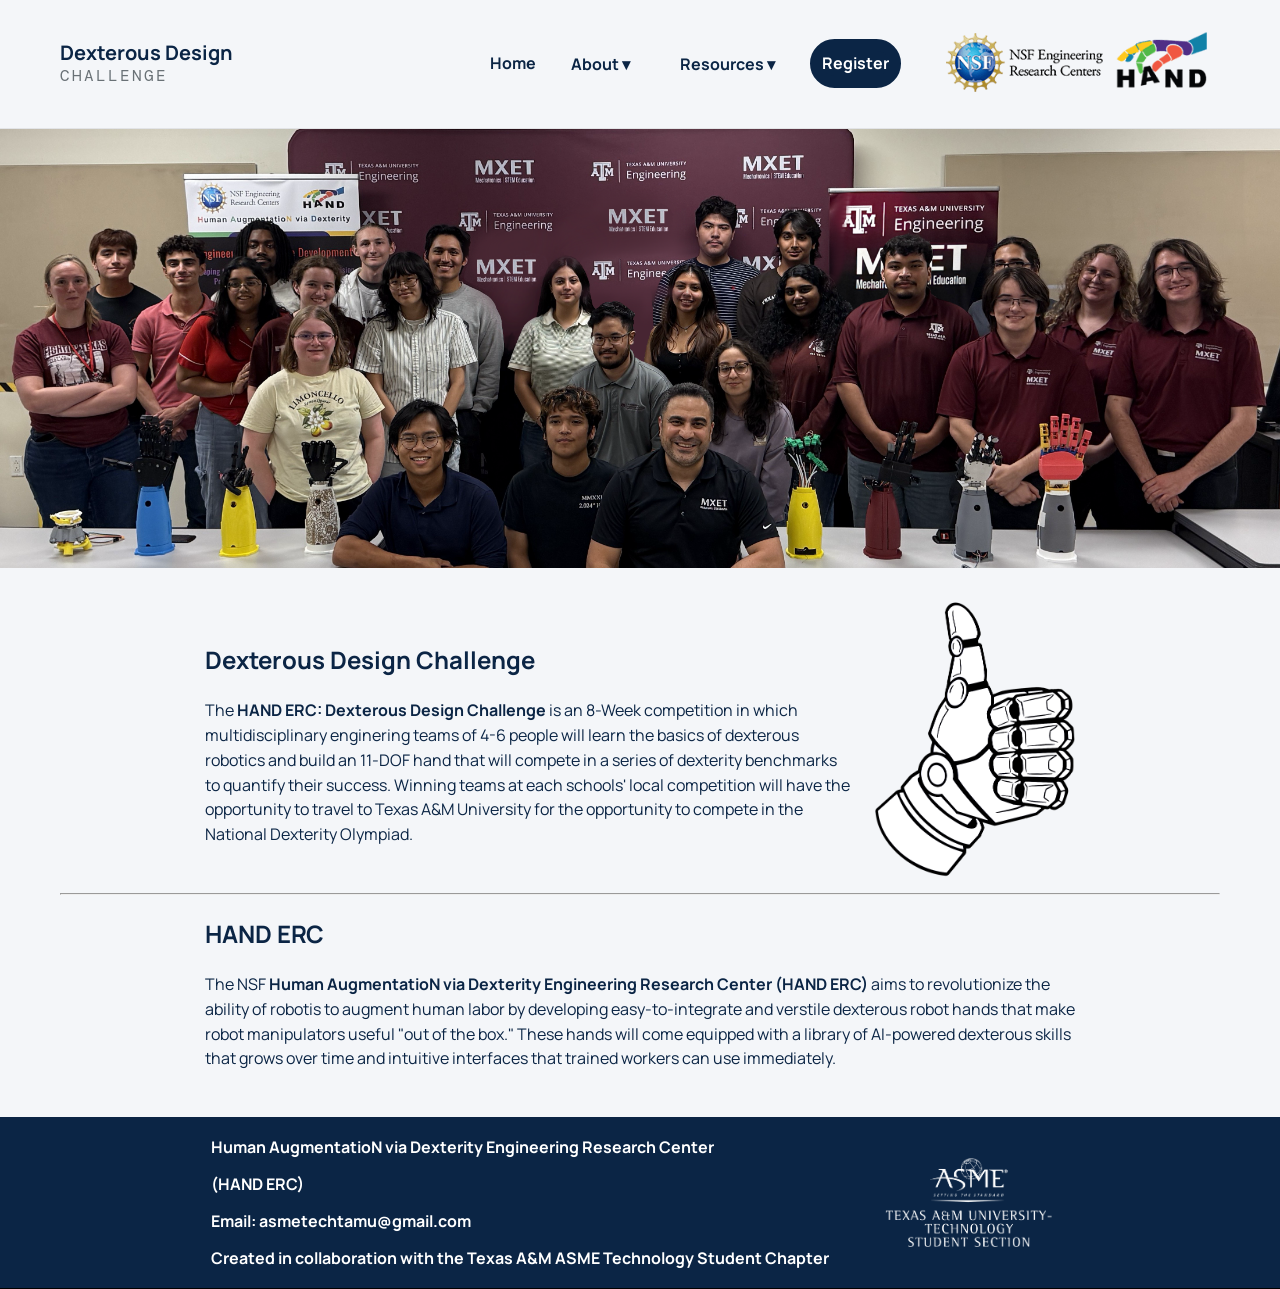
==== index.html @ 0e595036 "firstcommit" ====
<!DOCTYPE html>
<html lang="en">
<head>
  <meta charset="UTF-8">
  <meta name="viewport" content="width=device-width, initial-scale=1.0">
  <meta name="description" content="Dexterous Design Challenge — a hands-on engineering competition introducing students to dexterous robotics.">
  <title>Dexterous Design Challenge</title>
  <link rel="stylesheet" href="styles.css">
</head>
<body>
  <header class="site-header">
    <br/>
    <div class="container nav-wrap">
      <a class="brand" href="index.html" aria-label="Dexterous Design Challenge home">
        <span><strong>Dexterous Design</strong><small>CHALLENGE</small></span>
      </a>
      <div class="side-by-side">
        <button class="menu-toggle" aria-label="Open menu">☰</button>
        <nav class="nav">
          <a href="index.html">Home</a>
          <div class="dropdown">
            <button class="dropbtn">About ▾</button>
            <div class="dropdown-content">
                <a href="pastresults.html">Past Competition Results</a>
                <a href="staff.html">Staff</a>
            </div>
          </div>
          <div class="dropdown">
            <button class="dropbtn">Resources ▾</button>
            <div class="dropdown-content">
                <a href="rulesandguidebook.html">Rules and Guidebook</a>
                <a href="FAQ.html">FAQ</a>
                <a href="pastdesigns.html">Past Designs</a>
                <div class="sub-dropdown">
                  <button class="dropbtn">Modules ▸</button>
                  <div class="sub-dropdown-content">
                      <a href="index.html">Gantt Charts & Project Management</a>
                      <a href="index.html">Dexterous Robotics</a>
                      <a href="index.html">3D CAD Design Using Onshape</a>
                      <a href="index.html">Volume Creating Features</a>
                      <a href="index.html">Introduction to Assemblies</a>
                      <a href="index.html">Design of a Finger</a>
                      <a href="index.html">Mechanical Drawings & 3D Printing</a>
                      <a href="module08.html">Arduino & C++</a>
                      <a href="index.html">Kit Specific Programming</a>
                  </div>
                </div>
            </div>
          </div>
          <a class="nav-but" href="https://www.youtube.com/watch?v=dQw4w9WgXcQ" target="_blank">Register</a>
        </nav>
        <a class="header-logo" href="https://hand-erc.org/" target="_blank"><img height=100 src="HAND NSF Logo.png"></imgsrc> </a>
      </div>
    </div>
    <br/>
  </header>

  <main>
    <section>
        <img width=100% src="DDCCeremony.JPG">
    </section>
    <br/>
    <section class="container">
      <div class="image-text-row">
        <div>
          <h2>Dexterous Design Challenge</h2>
          <p>
            The <b>HAND ERC: Dexterous Design Challenge</b> is an 8-Week competition in which multidisciplinary enginering teams of 4-6 people will learn the basics of dexterous robotics and build an 11-DOF hand that will compete in a series of dexterity benchmarks to quantify their success. Winning teams at each schools' local competition will have the opportunity to travel to Texas A&M University for the opportunity to compete in the National Dexterity Olympiad.
          </p>  
        </div>
        <div>
          <img width=200 src="DDCLogo.png"/>
        </div>
      </div>
      <hr/>
        <div class="center-text">
          <h2>HAND ERC</h2>
          <p>
            The NSF <b>Human AugmentatioN via Dexterity Engineering Research Center (HAND ERC)</b> aims to revolutionize the ability of robotis to augment human labor by developing easy-to-integrate and verstile dexterous robot hands that make robot manipulators useful "out of the box." These hands will come equipped with a library of AI-powered dexterous skills that grows over time and intuitive interfaces that trained workers can use immediately.
          </p>  
        </div>
    </section>
  </main>

  <footer class="site-footer">
    <div class="container side-by-side">
      <div>
        <h4>Human AugmentatioN via Dexterity Engineering Research Center</h4>
        <h4>(HAND ERC)</h4>
        <h4>Email: asmetechtamu@gmail.com</h4>
        <h4>Created in collaboration with the Texas A&M ASME Technology Student Chapter</h4>
      </div>
      <img class="footer-logo" width=200px src="ASMETAMUT_Logo.png"/>
    </div>
  </footer>
</body>
---- styles.css ----
@import url('https://fonts.googleapis.com/css2?family=DM+Mono:wght@400;500&family=Manrope:wght@400;500;600;700;800&display=swap');

/* CSS Variables */
:root { --ink: #0b2545; --muted: #697176; --paper: #f4f6f9; --card: #fff; --line: #dde2e8; --accent: #0b2545; --dark: #111516; --dark2: #1a2022; --radius: 18px; }

/* Global Styles */
* { box-sizing: border-box; }
html { scroll-behavior: smooth; }
body { margin: 0; background: var(--paper); color: var(--ink); font-family: Manrope, Arial, sans-serif; line-height: 1.55; }
a { color: inherit; text-decoration: none; }

/* Layout Utilities */
.container { width: min(1160px, calc(100% - 100px)); margin: auto; }
.centered { text-align: center; }
.center-text { width: 75%; margin: auto; }
.border { border: 2px solid var(--ink); border-radius: 5px; }
.module-border { border: 2px solid var(--ink); }
.embedded { width: 100%; aspect-ratio: 16 / 9; }
.side-by-side { display: flex; align-items: center; justify-content: center; gap: 40px; }
.side-by-side p { width: 450px; }
.closer { line-height: 0.5; }

/* Header and Navigation */
.site-header { position: sticky; top: 0; z-index: 20; background: rgba(244, 246, 249, 0.94); backdrop-filter: blur(14px); border-bottom: 1px solid rgba(16, 19, 22, 0.08); }
.nav-wrap { display: flex; align-items: center; justify-content: space-between; height: 78px; }
.nav { display: flex; align-items: center; gap: 20px; color: var(--ink); font-size: 16px; font-weight: 700; }
.nav-but { background: var(--ink); color: white; border: 12px solid var(--ink); border-radius: 30px; }
.menu-toggle { display: none; background: none; border: 0; font-size: 25px; }

/* Brand */
.brand { display: flex; align-items: center; gap: 10px; }
.brand strong, .brand small { display: block; line-height: 1; }
.brand strong { font-size: 20px; }
.brand small { margin-top: 5px; color: var(--muted); font-family: "DM Mono", monospace; font-size: 16px; letter-spacing: 2px; }

/* Dropdown Navigation */
.dropdown { position: relative; display: inline-block; }
.dropbtn { display: flex; padding: 15px; background: none; border: none; color: var(--ink); font-family: inherit; font-size: inherit; font-weight: 700; cursor: pointer; }
.dropdown-content, .sub-dropdown-content { display: none; position: absolute; min-width: 180px; background: white; box-shadow: 0 8px 16px rgba(0, 0, 0, 0.2); border-top: 3px solid var(--ink); }
.dropdown-content { z-index: 1000; }
.dropdown-content a, .sub-dropdown-content a { display: block; padding: 12px 16px; color: var(--ink); text-decoration: none; white-space: nowrap; }
.dropdown-content a:hover, .sub-dropdown-content a:hover { background: #f1f1f1; }
.dropdown:hover .dropdown-content { display: block; }

/* Nested Dropdown */
.sub-dropdown { position: relative; }
.sub-dropdown-content { top: 0; left: 100%; z-index: 1001; }
.sub-dropdown:hover .sub-dropdown-content { display: block; }

/* Footer */
.site-footer { background-color: var(--ink); color: white; border-top: 30px solid var(--paper); border-bottom: 1px solid black; font-weight: 200; line-height: 1; }
.footer-logo { top: 0; right: 10px; }

/* PDF Viewer */
.pdf-container { width: 100%; height: 100vh; min-height: 450px; max-height: 900px; margin: 20px 0; }
.pdf-container iframe { display: block; width: 100%; height: 100%; border: 1px solid #ddd; border-radius: 8px; }

/* Resource Grids */
.resource-grid-2, .resource-grid-3 { display: grid; width: 100%; gap: 24px; }
.resource-grid-2 { grid-template-columns: repeat(2, minmax(0, 1fr)); }
.resource-grid-3 { grid-template-columns: repeat(3, minmax(0, 1fr)); }
.resource-card { min-width: 0; padding: 20px;}

.image-text-row {width:75%;display: flex;align-items: center;gap: 24px;margin-bottom: 30px;margin:auto}
.image-text-image {flex: 0 0 500px;display: flex;justify-content: center;align-items: center;}
.image-text-image img {display: block;width: 100%;max-height: 180px;object-fit: contain;}
.image-text-content {flex: 1;min-width: 0;}

/* Tablets and Smaller Laptops */
@media (max-width: 1100px) {
    .resource-grid-2, .resource-grid-3 { grid-template-columns: 1fr; }
}

/* Navigation and Layout Adjustments */
@media (max-width: 1000px) {
    .header-logo, .nav { display: none; }
    .center-text { width: 80%; }
    .menu-toggle { display: block; }
    .hero { padding-top: 65px; }
    .hero-grid, .challenge-grid, .register-grid { grid-template-columns: 1fr; }
    .hero-art { min-height: 390px; }
    .cards.three, .winner-grid { grid-template-columns: 1fr; }
    .timeline { grid-template-columns: 1fr 1fr; }
    .resource-grid { grid-template-columns: 1fr; }
    .footer-grid { grid-template-columns: 1fr 1fr; }
    .register-grid { gap: 35px; }
    .hero h1 { letter-spacing: -2.5px; }
    .hero-stats { gap: 20px; }
    .module { grid-template-columns: 45px 1fr; }
    .module-arrow { display: none; }
    .image-text-row {width:80%;flex-direction: column;align-items: center;gap: 12px;}
    .image-text-image {flex-basis: auto;width: 100%;}
    .image-text-image img {max-height: 180px;}
}

/* Phones */
@media (max-width: 600px) {
    .resource-card { padding: 16px; }
}
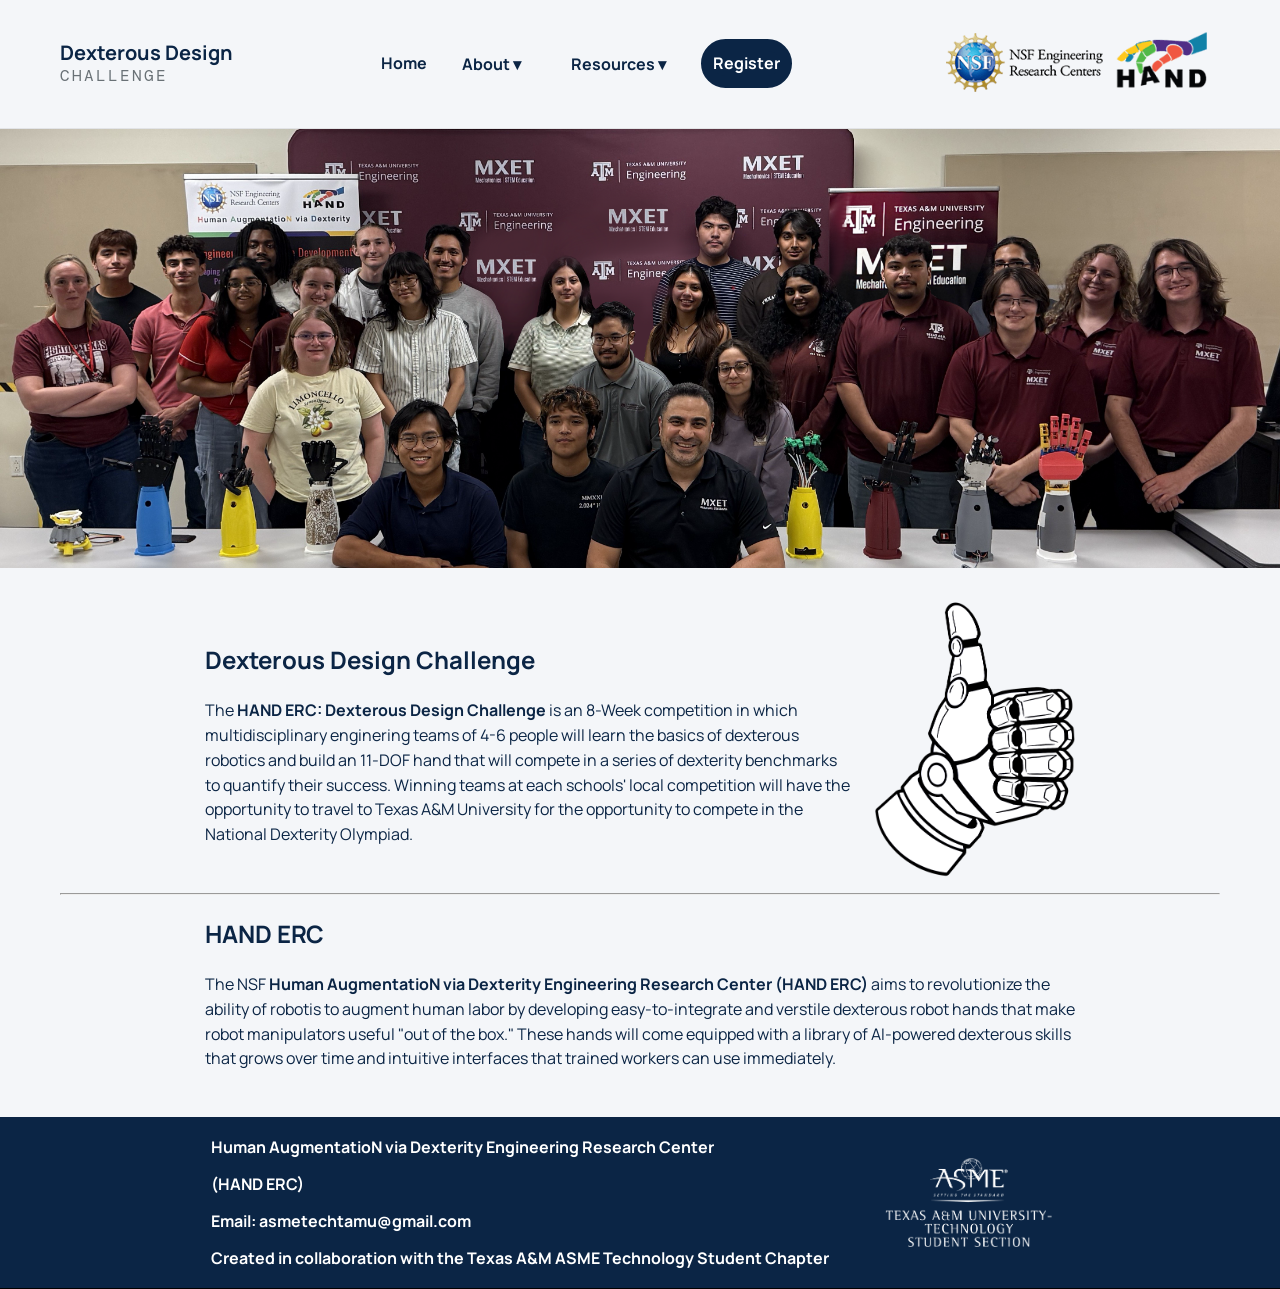
==== commit 4f92fb6b: "secondcommit" ====
--- a/index.html
+++ b/index.html
@@ -14,43 +14,41 @@
       <a class="brand" href="index.html" aria-label="Dexterous Design Challenge home">
         <span><strong>Dexterous Design</strong><small>CHALLENGE</small></span>
       </a>
-      <div class="side-by-side">
-        <button class="menu-toggle" aria-label="Open menu">☰</button>
-        <nav class="nav">
-          <a href="index.html">Home</a>
-          <div class="dropdown">
-            <button class="dropbtn">About ▾</button>
-            <div class="dropdown-content">
-                <a href="pastresults.html">Past Competition Results</a>
-                <a href="staff.html">Staff</a>
-            </div>
+      <button class="menu-toggle" aria-label="Open menu">☰</button>
+      <nav class="nav">
+        <a href="index.html">Home</a>
+        <div class="dropdown">
+          <button class="dropbtn">About ▾</button>
+          <div class="dropdown-content">
+              <a href="pastresults.html">Past Competition Results</a>
+              <a href="staff.html">Staff</a>
           </div>
-          <div class="dropdown">
-            <button class="dropbtn">Resources ▾</button>
-            <div class="dropdown-content">
-                <a href="rulesandguidebook.html">Rules and Guidebook</a>
-                <a href="FAQ.html">FAQ</a>
-                <a href="pastdesigns.html">Past Designs</a>
-                <div class="sub-dropdown">
-                  <button class="dropbtn">Modules ▸</button>
-                  <div class="sub-dropdown-content">
-                      <a href="index.html">Gantt Charts & Project Management</a>
-                      <a href="index.html">Dexterous Robotics</a>
-                      <a href="index.html">3D CAD Design Using Onshape</a>
-                      <a href="index.html">Volume Creating Features</a>
-                      <a href="index.html">Introduction to Assemblies</a>
-                      <a href="index.html">Design of a Finger</a>
-                      <a href="index.html">Mechanical Drawings & 3D Printing</a>
-                      <a href="module08.html">Arduino & C++</a>
-                      <a href="index.html">Kit Specific Programming</a>
-                  </div>
+        </div>
+        <div class="dropdown">
+          <button class="dropbtn">Resources ▾</button>
+          <div class="dropdown-content">
+              <a href="rulesandguidebook.html">Rules and Guidebook</a>
+              <a href="FAQ.html">FAQ</a>
+              <a href="pastdesigns.html">Past Designs</a>
+              <div class="sub-dropdown">
+                <button class="dropbtn">Modules ▸</button>
+                <div class="sub-dropdown-content">
+                    <a href="index.html">Gantt Charts & Project Management</a>
+                    <a href="index.html">Dexterous Robotics</a>
+                    <a href="index.html">3D CAD Design Using Onshape</a>
+                    <a href="index.html">Volume Creating Features</a>
+                    <a href="index.html">Introduction to Assemblies</a>
+                    <a href="index.html">Design of a Finger</a>
+                    <a href="index.html">Mechanical Drawings & 3D Printing</a>
+                    <a href="module08.html">Arduino & C++</a>
+                    <a href="index.html">Kit Specific Programming</a>
                 </div>
-            </div>
+              </div>
           </div>
-          <a class="nav-but" href="https://www.youtube.com/watch?v=dQw4w9WgXcQ" target="_blank">Register</a>
-        </nav>
-        <a class="header-logo" href="https://hand-erc.org/" target="_blank"><img height=100 src="HAND NSF Logo.png"></imgsrc> </a>
-      </div>
+        </div>
+        <a class="nav-but" href="https://www.youtube.com/watch?v=dQw4w9WgXcQ" target="_blank">Register</a>
+      </nav>
+      <a class="header-logo" href="https://hand-erc.org/" target="_blank"><img height=100 src="HAND NSF Logo.png"></imgsrc> </a>
     </div>
     <br/>
   </header>
@@ -93,4 +91,5 @@
       <img class="footer-logo" width=200px src="ASMETAMUT_Logo.png"/>
     </div>
   </footer>
+  <script src="script.js"></script>
 </body>
--- a/styles.css
+++ b/styles.css
@@ -70,7 +70,141 @@
 @media (max-width: 1100px) {
     .resource-grid-2, .resource-grid-3 { grid-template-columns: 1fr; }
 }
-
+@media (max-width: 1000px) {
+    .nav-wrap {
+        position: relative;
+        flex-wrap: wrap;
+        height: auto;
+        min-height: 78px;
+        padding: 10px 0;
+    }
+
+    .menu-toggle {
+        display: block;
+        cursor: pointer;
+        color: var(--ink);
+        font-size: 28px;
+        padding: 8px 12px;
+    }
+
+    .nav {
+        display: none;
+        flex-direction: column;
+        align-items: stretch;
+        gap: 0;
+        width: 100%;
+        padding: 10px 0;
+        font-size: 16px;
+    }
+
+    /* JavaScript adds this class when the menu is opened */
+    .nav.active {
+        display: flex;
+    }
+
+    .nav > a {
+        display: block;
+        padding: 12px 16px;
+    }
+
+    .nav .nav-but {
+        align-self: flex-start;
+        margin: 8px 12px;
+    }
+
+    /* Dropdowns expand inside the mobile menu */
+    .dropdown {
+        display: block;
+        width: 100%;
+    }
+
+    .dropbtn {
+        width: 100%;
+        justify-content: space-between;
+        text-align: left;
+    }
+
+    .dropdown-content,
+    .sub-dropdown-content {
+        position: static;
+        display: none;
+        width: 100%;
+        min-width: 0;
+        box-shadow: none;
+        border-top: none;
+        padding-left: 16px;
+    }
+
+    .dropdown.open > .dropdown-content,
+    .sub-dropdown.open > .sub-dropdown-content {
+        display: block;
+    }
+
+    .dropdown:hover .dropdown-content,
+    .sub-dropdown:hover .sub-dropdown-content {
+        /* Prevent hover from controlling mobile dropdowns */
+        display: none;
+    }
+
+    .nav img {
+        display: block;
+        width: 160px;
+        height: auto;
+        margin: 10px 16px;
+    }
+
+    /* Your existing responsive page layouts */
+    .hero {
+        padding-top: 65px;
+    }
+
+    .hero-grid,
+    .challenge-grid,
+    .register-grid {
+        grid-template-columns: 1fr;
+    }
+
+    .hero-art {
+        min-height: 390px;
+    }
+
+    .cards.three,
+    .winner-grid {
+        grid-template-columns: 1fr;
+    }
+
+    .timeline {
+        grid-template-columns: 1fr 1fr;
+    }
+
+    .resource-grid {
+        grid-template-columns: 1fr;
+    }
+
+    .footer-grid {
+        grid-template-columns: 1fr 1fr;
+    }
+
+    .register-grid {
+        gap: 35px;
+    }
+
+    .hero h1 {
+        letter-spacing: -2.5px;
+    }
+
+    .hero-stats {
+        gap: 20px;
+    }
+
+    .module {
+        grid-template-columns: 45px 1fr;
+    }
+
+    .module-arrow {
+        display: none;
+    }
+}
 /* Navigation and Layout Adjustments */
 @media (max-width: 1000px) {
     .header-logo, .nav { display: none; }
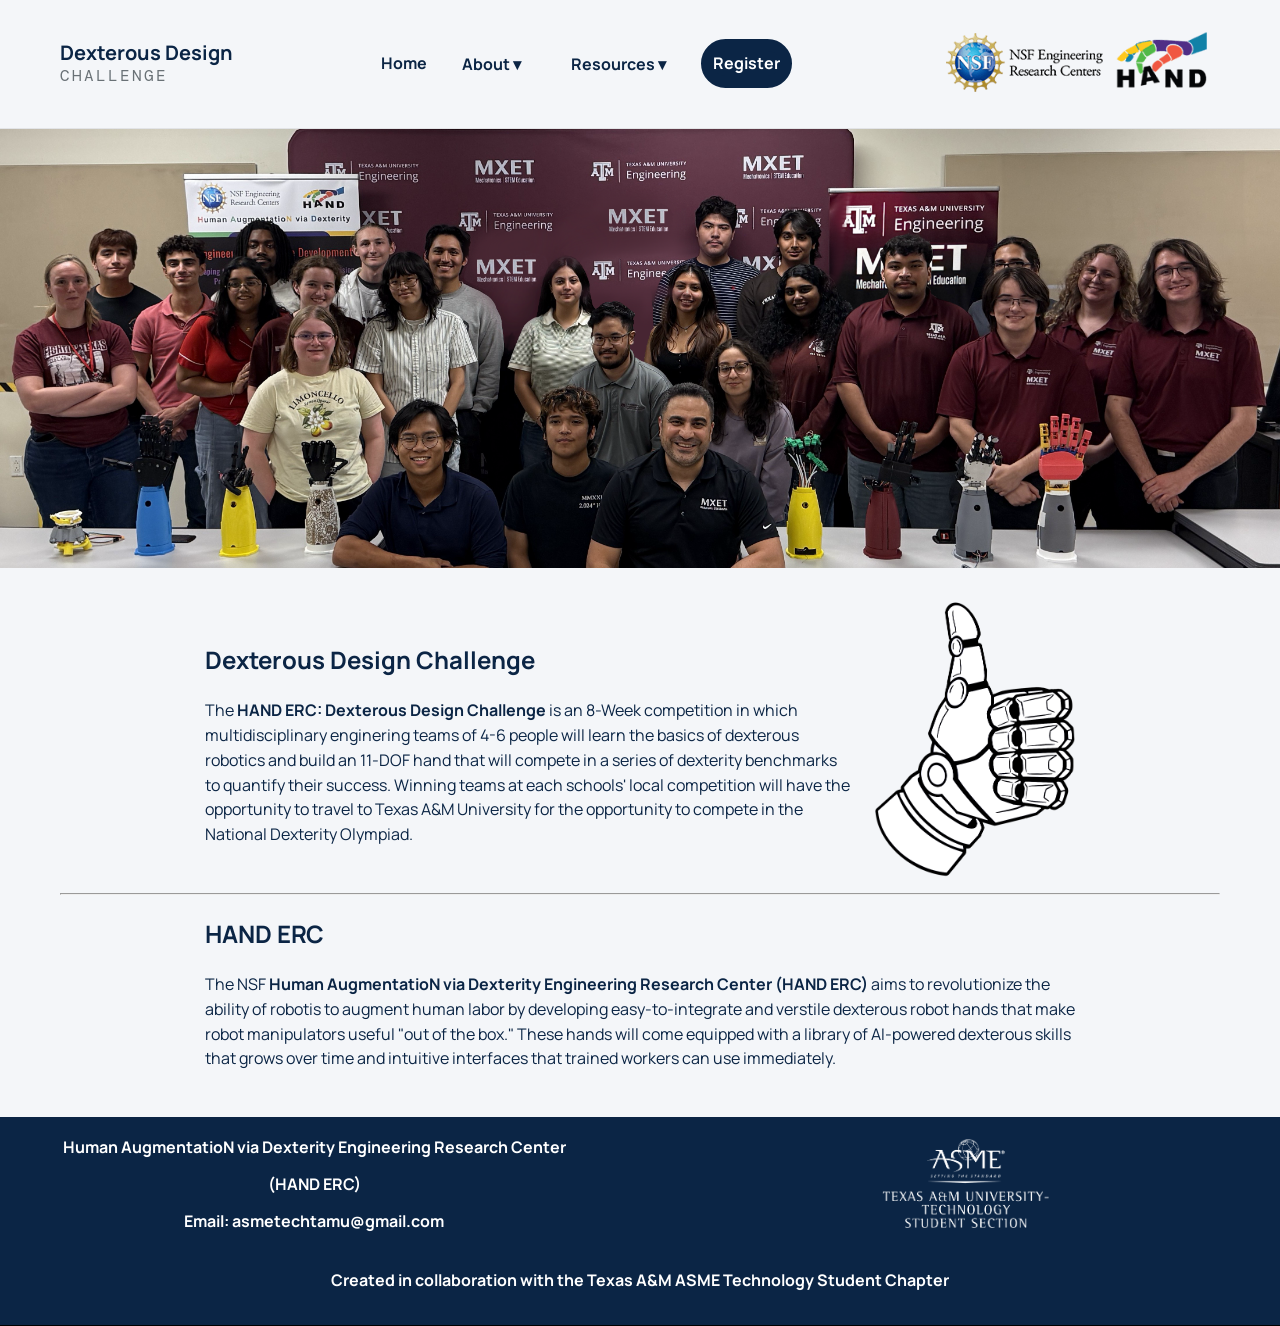
==== commit 3d624dd9: "c11" ====
--- a/index.html
+++ b/index.html
@@ -81,15 +81,17 @@
   </main>
 
   <footer class="site-footer">
-    <div class="container side-by-side">
-      <div>
+    <div class="footer-grid">
+      <div class="centered">
         <h4>Human AugmentatioN via Dexterity Engineering Research Center</h4>
         <h4>(HAND ERC)</h4>
         <h4>Email: asmetechtamu@gmail.com</h4>
-        <h4>Created in collaboration with the Texas A&M ASME Technology Student Chapter</h4>
       </div>
-      <img class="footer-logo" width=200px src="ASMETAMUT_Logo.png"/>
+      <img class="center-text" src="ASMETAMUT_Logo.png"/>
     </div>
+    <h4 class="centered">Created in collaboration with the Texas A&M ASME Technology Student Chapter</h4>
+    <br/>
   </footer>
   <script src="script.js"></script>
-</body>+</body>
+</html>
--- a/styles.css
+++ b/styles.css
@@ -60,6 +60,9 @@
 .resource-grid-2 { grid-template-columns: repeat(2, minmax(0, 1fr)); }
 .resource-grid-3 { grid-template-columns: repeat(3, minmax(0, 1fr)); }
 .resource-card { min-width: 0; padding: 20px;}
+.footer-grid {display:grid;width:100%;gap:24px;grid-template-columns: repeat(2,minmax(0,1fr));}
+.footer-grid img{max-width: 200px;}
+
 
 .image-text-row {width:75%;display: flex;align-items: center;gap: 24px;margin-bottom: 30px;margin:auto}
 .image-text-image {flex: 0 0 500px;display: flex;justify-content: center;align-items: center;}
@@ -68,7 +71,7 @@
 
 /* Tablets and Smaller Laptops */
 @media (max-width: 1100px) {
-    .resource-grid-2, .resource-grid-3 { grid-template-columns: 1fr; }
+    .resource-grid-2, .resource-grid-3, .footer-grid { grid-template-columns: 1fr; }
 }
 @media (max-width: 1000px) {
     .nav-wrap {
@@ -225,9 +228,119 @@
     .image-text-row {width:80%;flex-direction: column;align-items: center;gap: 12px;}
     .image-text-image {flex-basis: auto;width: 100%;}
     .image-text-image img {max-height: 180px;}
+    /* Mobile dropdowns */
+    .dropdown {
+        display: block;
+        width: 100%;
+    }
+
+    .dropbtn {
+        display: flex;
+        align-items: center;
+        justify-content: space-between;
+        width: 100%;
+        padding: 12px 16px;
+        text-align: left;
+        cursor: pointer;
+    }
+
+    .dropdown-content,
+    .sub-dropdown-content {
+        display: none;
+        position: static;
+        width: 100%;
+        min-width: 0;
+        box-shadow: none;
+        border: none;
+        padding-left: 16px;
+    }
+
+    /* Show menus when tapped */
+    .dropdown.open > .dropdown-content {
+        display: block;
+    }
+
+    .sub-dropdown.open > .sub-dropdown-content {
+        display: block;
+    }
+
+    /* Prevent desktop hover behavior from interfering */
+    .dropdown:hover > .dropdown-content,
+    .sub-dropdown:hover > .sub-dropdown-content {
+        display: none;
+    }
+
+    /* Keep explicitly opened menus visible */
+    .dropdown.open:hover > .dropdown-content,
+    .sub-dropdown.open:hover > .sub-dropdown-content {
+        display: block;
+    }
 }
 
 /* Phones */
 @media (max-width: 600px) {
     .resource-card { padding: 16px; }
-}+}
+
+/* ===== Mobile / touch dropdown menu =====
+   Paste this at the very BOTTOM of styles.css (after everything else).
+   The JS in script.js adds an "open" class to .nav, .dropdown and .sub-dropdown. */
+
+/* Phones and tablets: a tap (not hover) controls the dropdowns.
+   Hover is switched off here because touch browsers fake a "hover" on tap,
+   which would leave the menu stuck open and impossible to close. */
+   @media (max-width: 1000px), (hover: none) {
+    .dropdown:hover .dropdown-content,
+    .sub-dropdown:hover .sub-dropdown-content { display: none; }
+  
+    .dropdown.open > .dropdown-content,
+    .sub-dropdown.open > .sub-dropdown-content { display: block; }
+  }
+  
+  /* Narrow screens: the ☰ button opens a panel, dropdowns expand in place */
+  @media (max-width: 1000px) {
+    .nav.open {
+      display: flex;
+      flex-direction: column;
+      align-items: stretch;
+      gap: 4px;
+      position: absolute;
+      top: 100%;
+      right: 20px;
+      width: min(320px, calc(100vw - 40px));
+      max-height: calc(100vh - 160px);   /* fallback; script.js sets the exact value */
+      max-height: calc(100dvh - 160px);
+      overflow-y: auto;
+      overscroll-behavior: contain;      /* scrolling the menu doesn't scroll the page */
+      -webkit-overflow-scrolling: touch;
+      padding: 12px;
+      background: #f4f6f9;
+      border: 1px solid #dde2e8;
+      border-radius: 14px;
+      box-shadow: 0 15px 40px rgba(0, 0, 0, 0.1);
+      z-index: 30;
+    }
+  
+    .nav > a { padding: 12px 15px; }
+    .nav > .nav-but { text-align: center; margin-top: 6px; }
+  
+    .nav .dropdown,
+    .nav .sub-dropdown { display: block; width: 100%; }
+  
+    .nav .dropbtn { width: 100%; justify-content: space-between; text-align: left; }
+  
+    /* Expand inside the panel instead of floating off-screen */
+    .dropdown-content,
+    .sub-dropdown-content {
+      position: static;
+      min-width: 0;
+      margin-left: 12px;
+      background: transparent;
+      box-shadow: none;
+      border-top: 0;
+      border-left: 3px solid var(--ink);
+    }
+  
+    .dropdown-content a,
+    .sub-dropdown-content a { white-space: normal; }
+  }
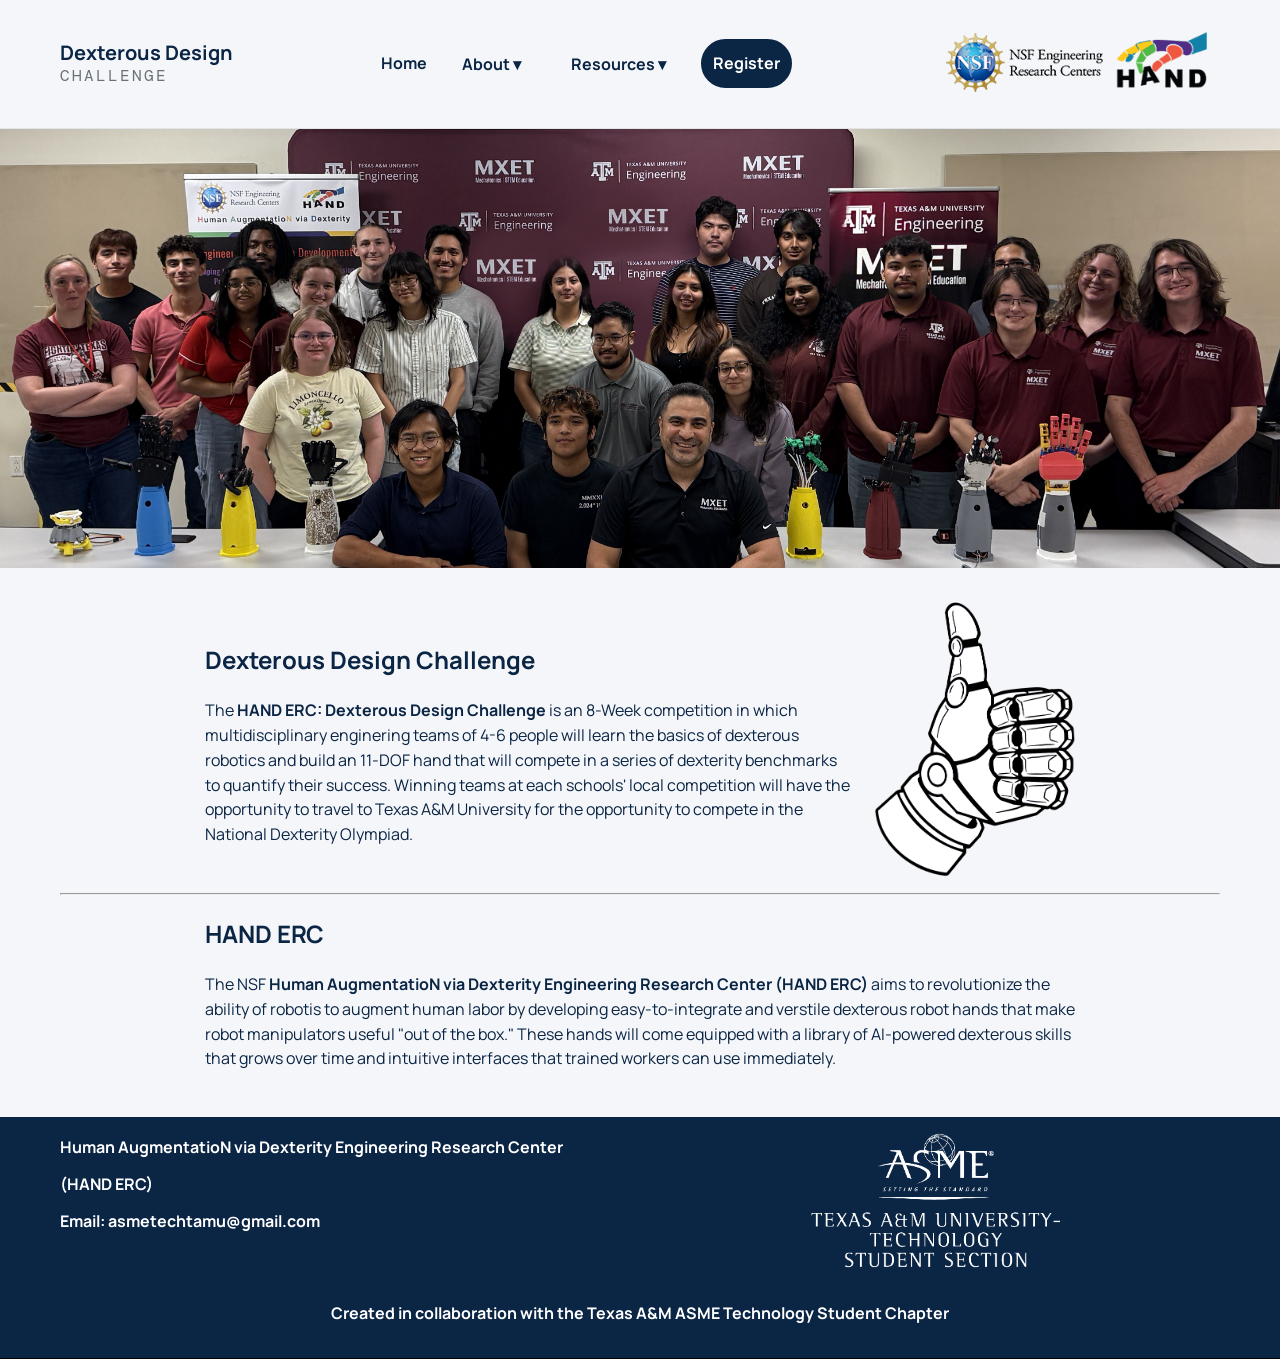
==== commit a3313914: "phone compatability" ====
--- a/index.html
+++ b/index.html
@@ -81,16 +81,18 @@
   </main>
 
   <footer class="site-footer">
-    <div class="footer-grid">
-      <div class="centered">
-        <h4>Human AugmentatioN via Dexterity Engineering Research Center</h4>
-        <h4>(HAND ERC)</h4>
-        <h4>Email: asmetechtamu@gmail.com</h4>
+    <section class="container">
+      <div class="footer-grid">
+        <div>
+          <h4>Human AugmentatioN via Dexterity Engineering Research Center</h4>
+          <h4>(HAND ERC)</h4>
+          <h4>Email: asmetechtamu@gmail.com</h4>
+        </div>
+        <img class="center-text" src="ASMETAMUT_Logo.png"/>
       </div>
-      <img class="center-text" src="ASMETAMUT_Logo.png"/>
-    </div>
-    <h4 class="centered">Created in collaboration with the Texas A&M ASME Technology Student Chapter</h4>
-    <br/>
+      <h4 class="centered">Created in collaboration with the Texas A&M ASME Technology Student Chapter</h4>
+      <br/>
+  </section>
   </footer>
   <script src="script.js"></script>
 </body>
--- a/styles.css
+++ b/styles.css
@@ -61,7 +61,7 @@
 .resource-grid-3 { grid-template-columns: repeat(3, minmax(0, 1fr)); }
 .resource-card { min-width: 0; padding: 20px;}
 .footer-grid {display:grid;width:100%;gap:24px;grid-template-columns: repeat(2,minmax(0,1fr));}
-.footer-grid img{max-width: 200px;}
+.footer-grid img{max-width: 300px;}
 
 
 .image-text-row {width:75%;display: flex;align-items: center;gap: 24px;margin-bottom: 30px;margin:auto}
@@ -185,7 +185,7 @@
     }
 
     .footer-grid {
-        grid-template-columns: 1fr 1fr;
+        grid-template-columns: 1fr;
     }
 
     .register-grid {
@@ -219,7 +219,7 @@
     .cards.three, .winner-grid { grid-template-columns: 1fr; }
     .timeline { grid-template-columns: 1fr 1fr; }
     .resource-grid { grid-template-columns: 1fr; }
-    .footer-grid { grid-template-columns: 1fr 1fr; }
+    .footer-grid { grid-template-columns: 1fr; }
     .register-grid { gap: 35px; }
     .hero h1 { letter-spacing: -2.5px; }
     .hero-stats { gap: 20px; }
